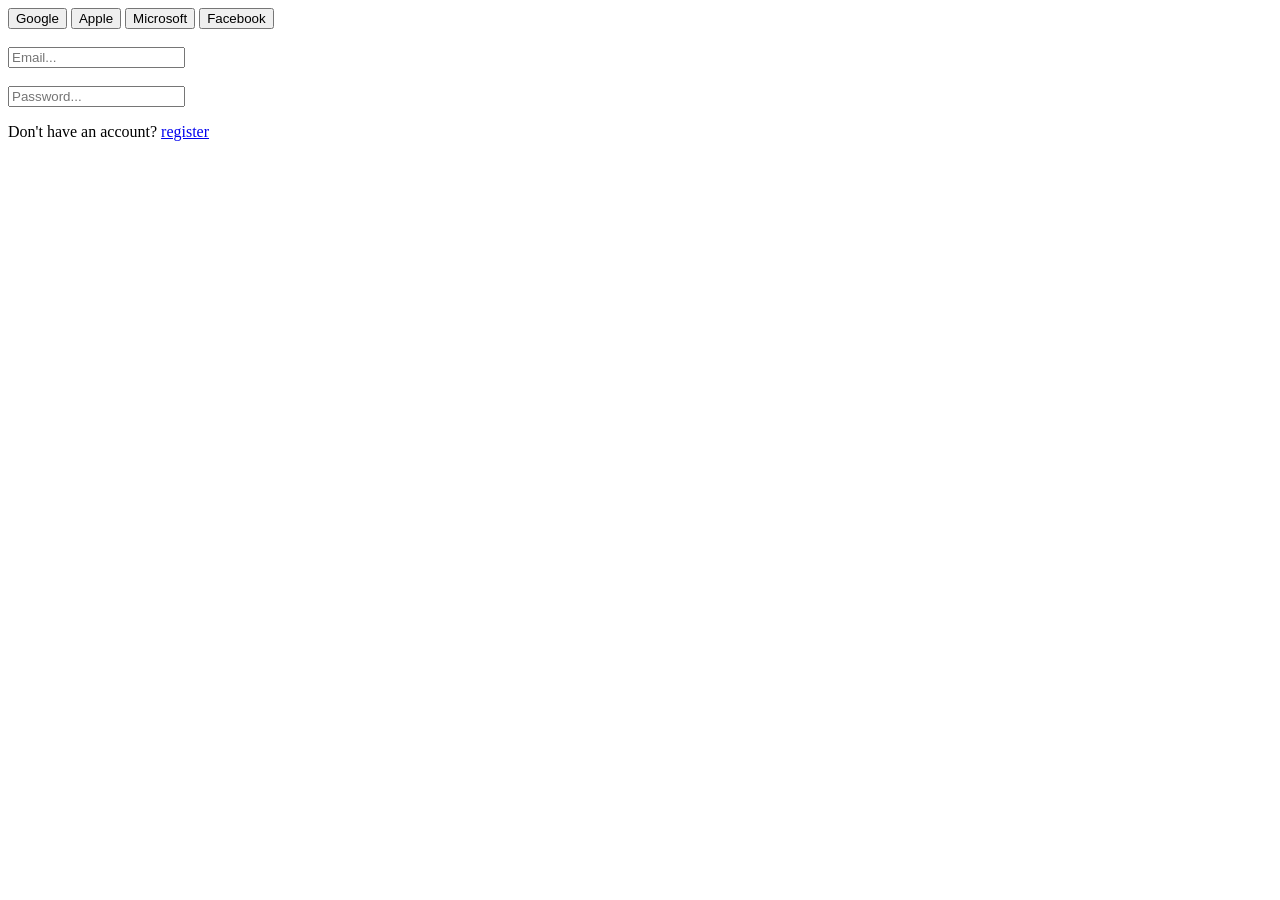
==== login.html @ 93a60d0b "CODEBLOOD: Added login UI" ====
<!DOCTYPE html>
<html>
    <head>
        <title></title>
    </head>
    <body>
        <main id="loginContainer">
            <form>
                <button>Google</button>
                <button>Apple</button>
                <button>Microsoft</button>
                <button>Facebook</button><br><br>
                <input type="email" placeholder="Email..."><br><br>
                <input type="password" placeholder="Password...">
                <p>
                    Don't have an account? <a href="register.hmtl">register</a>
                </p>
            </form>
        </main>
    </body>
</html>
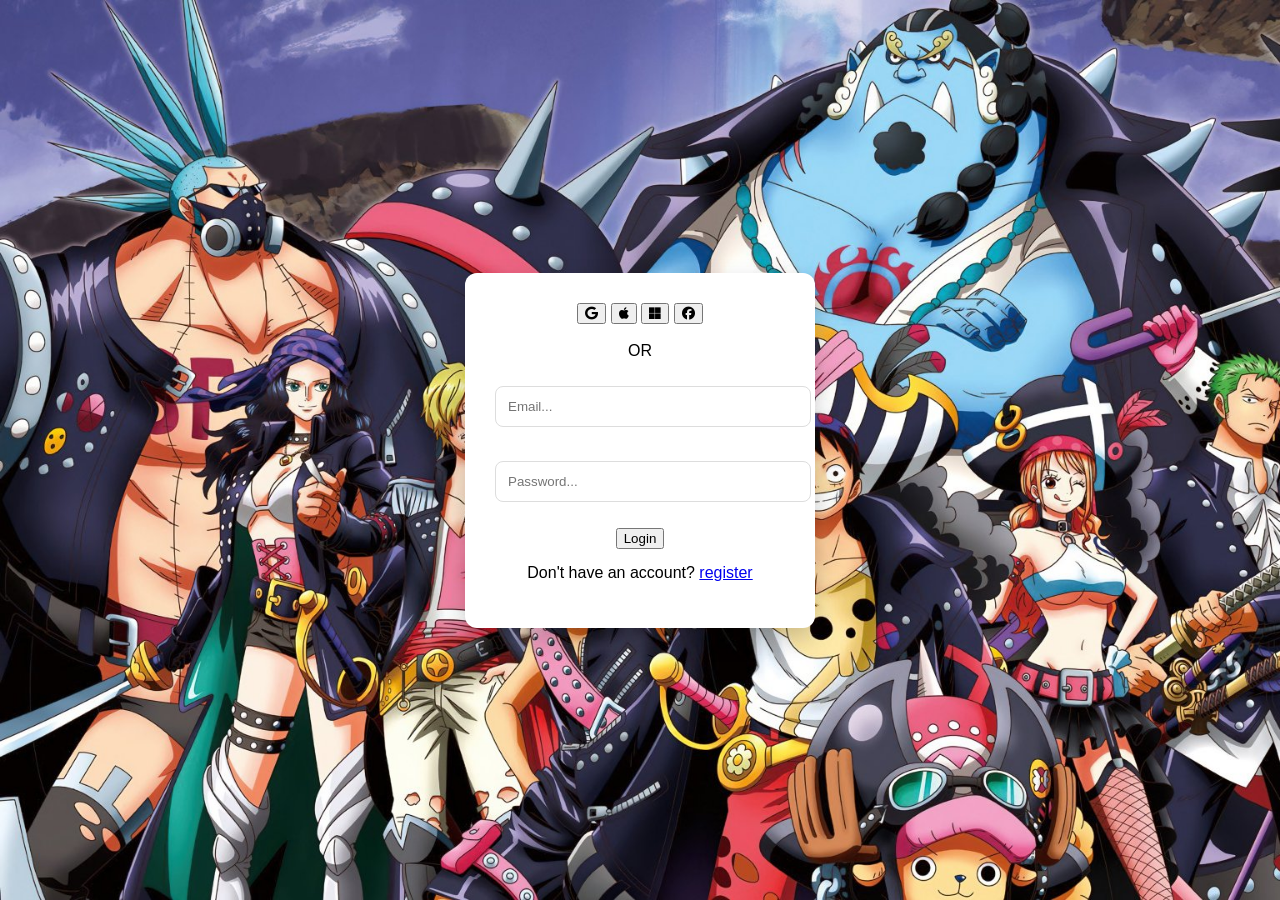
==== commit 8a276b28: "CODEBLOOD: Added styling" ====
--- a/login.html
+++ b/login.html
@@ -1,19 +1,40 @@
 <!DOCTYPE html>
 <html>
     <head>
-        <title></title>
+        <title>One Piece| Login</title>
+        <link rel="stylesheet" href="Loginstyle.css">
+        <link rel="stylesheet"
+        href="https://cdnjs.cloudflare.com/ajax/libs/font-awesome/6.5.0/css/all.min.css">
     </head>
     <body>
         <main id="loginContainer">
-            <form>
-                <button>Google</button>
-                <button>Apple</button>
-                <button>Microsoft</button>
-                <button>Facebook</button><br><br>
-                <input type="email" placeholder="Email..."><br><br>
-                <input type="password" placeholder="Password...">
+            <form id="loginForm">
+                <section class="social-login">
+                <button type="button" id="google">
+                <i class="fa-brands fa-google"></i>
+                </button>                
+                <button type="button" id="apple">
+                <i class="fa-brands fa-apple"></i>
+                </button>                
+                <button type="button" id="microsoft">
+                <i class="fa-brands fa-microsoft"></i>
+                </button>                
+                <button type="button" id="facebook">
+                <i class="fa-brands fa-facebook"></i>
+                </button>
+                </section>
+
+                <br><br>
+                <span class="divider">OR</span>
+                <br><br>
+
+                <input type="email" placeholder="Email..." required>
+                <br><br>
+                <input type="password" placeholder="Password..." required>
+                <br><br>
+                <button type="submit" class="loginBtn">Login</button>
                 <p>
-                    Don't have an account? <a href="register.hmtl">register</a>
+                Don't have an account? <a href="register.html">register</a>
                 </p>
             </form>
         </main>
--- a/Loginstyle.css
+++ b/Loginstyle.css
@@ -0,0 +1,99 @@
+body{
+    margin:0;
+    padding:0;
+    height:100vh;
+    display:flex;
+    justify-content:center;
+    align-items:center;
+    font-family:Arial, Helvetica, sans-serif;
+    background-image: url(one.jpeg);
+    background-size:cover;
+    background-attachment: fixed;
+}
+
+#loginContainer{
+    width:350px;
+}
+
+form{
+    background:white;
+    padding:30px;
+    border-radius:12px;
+    box-shadow:0 10px 25px rgba(0,0,0,0.2);
+    text-align:center;
+}
+
+h2{
+    margin-bottom:20px;
+}
+
+.social-login{
+    display:inline-block;
+    flex-direction:column;
+    gap:10px;
+}
+
+.social{
+    padding:10px;
+    border:none;
+    border-radius:8px;
+    cursor:pointer;
+    font-weight:bold;
+    display:flex;
+    align-items:center;
+    justify-content:center;
+    gap:10px;
+}
+
+.google{ background:#fff; border:1px solid #ddd; }
+.apple{ background:black; color:white; }
+.microsoft{ background:#f3f3f3; }
+.facebook{ background:#1877f2; color:white; }
+
+.divider{
+    margin:20px 0;
+    position:relative;
+}
+
+.divider span{
+    background:white;
+    padding:0 10px;
+}
+
+.divider::before{
+    content:"";
+    position:absolute;
+    top:50%;
+    left:0;
+    width:100%;
+    height:1px;
+    background:#ddd;
+    z-index:-1;
+}
+
+input{
+    width:100%;
+    padding:12px;
+    margin:8px 0;
+    border-radius:8px;
+    border:1px solid #ddd;
+}
+
+#loginBtn{
+    width:100%;
+    padding:12px;
+    border:none;
+    background:#4facfe;
+    color:white;
+    font-weight:bold;
+    border-radius:8px;
+    cursor:pointer;
+}
+
+#loginBtn:hover{
+    background:#3a8be0;
+}
+
+p{
+    margin-top:15px;
+}
